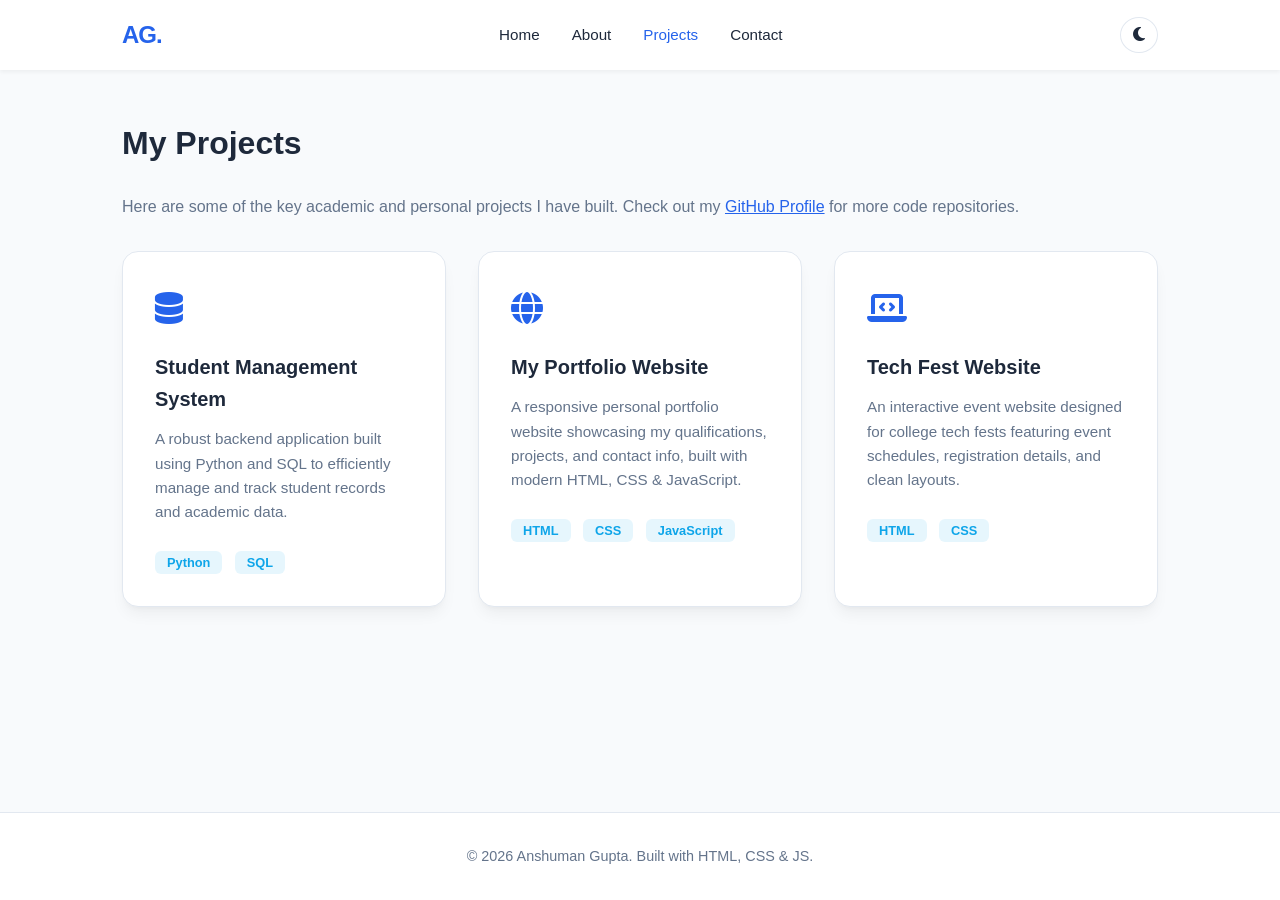
==== projects.html @ 90e6ac8f "Add files via upload" ====
<!DOCTYPE html>
<html lang="en">
<head>
    <meta charset="UTF-8">
    <meta name="viewport" content="width=device-width, initial-scale=1.0">
    <title>Projects | Anshuman Gupta</title>
    <link rel="stylesheet" href="style.css">
    <link rel="stylesheet" href="https://cdnjs.cloudflare.com/ajax/libs/font-awesome/6.4.0/css/all.min.css">
</head>
<body>
    <header class="navbar-header">
        <nav class="navb">
            <div class="logo">AG.</div>
            <ul class="nav-links">
                <li><a href="index.html">Home</a></li>
                <li><a href="about.html">About</a></li>
                <li><a href="projects.html" class="active">Projects</a></li>
                <li><a href="contact.html">Contact</a></li>
            </ul>
            <button id="themeToggle" class="theme-btn" title="Toggle Theme"><i class="fas fa-moon"></i></button>
        </nav>
    </header>

    <main class="container page-content">
        <section class="projects-section">
            <h2>My Projects</h2>
            <p class="subtitle">Here are some of the key academic and personal projects I have built. Check out my <a href="https://github.com/anshumanguptaa04" target="_blank" style="color: var(--accent-blue); text-decoration: underline;">GitHub Profile</a> for more code repositories.</p>
            
            <div class="projects-grid">
                <div class="project-card">
                    <div class="project-icon"><i class="fas fa-database"></i></div>
                    <h3>Student Management System</h3>
                    <p>A robust backend application built using Python and SQL to efficiently manage and track student records and academic data.</p>
                    <span class="tech-tag">Python</span> <span class="tech-tag">SQL</span>
                </div>

                <div class="project-card">
                    <div class="project-icon"><i class="fas fa-globe"></i></div>
                    <h3>My Portfolio Website</h3>
                    <p>A responsive personal portfolio website showcasing my qualifications, projects, and contact info, built with modern HTML, CSS & JavaScript.</p>
                    <span class="tech-tag">HTML</span> <span class="tech-tag">CSS</span> <span class="tech-tag">JavaScript</span>
                </div>

                <div class="project-card">
                    <div class="project-icon"><i class="fas fa-laptop-code"></i></div>
                    <h3>Tech Fest Website</h3>
                    <p>An interactive event website designed for college tech fests featuring event schedules, registration details, and clean layouts.</p>
                    <span class="tech-tag">HTML</span> <span class="tech-tag">CSS</span>
                </div>
            </div>
        </section>
    </main>

    <footer>
        <p>&copy; 2026 Anshuman Gupta. Built with HTML, CSS & JS.</p>
    </footer>

    <script src="script.js"></script>
</body>
</html>
---- style.css ----
/* Modern Professional Portfolio Styles */
:root {
    --bg-color: #f8fafc;
    --card-bg: #ffffff;
    --text-primary: #1e293b;
    --text-secondary: #64748b;
    --accent-blue: #2563eb;
    --accent-skyblue: #0ea5e9;
    --nav-bg: #ffffff;
    --border-color: #e2e8f0;
    --shadow: 0 10px 15px -3px rgba(0, 0, 0, 0.05), 0 4px 6px -4px rgba(0, 0, 0, 0.05);
}

body.dark-mode {
    --bg-color: #0f172a;
    --card-bg: #1e293b;
    --text-primary: #f8fafc;
    --text-secondary: #94a3b8;
    --accent-blue: #3b82f6;
    --accent-skyblue: #38bdf8;
    --nav-bg: #1e293b;
    --border-color: #334155;
    --shadow: 0 10px 15px -3px rgba(0, 0, 0, 0.3);
}

* {
    margin: 0;
    padding: 0;
    box-sizing: border-box;
    font-family: 'Segoe UI', Tahoma, Geneva, Verdana, sans-serif;
    transition: background-color 0.3s ease, color 0.3s ease;
}

body {
    background-color: var(--bg-color);
    color: var(--text-primary);
    line-height: 1.6;
    display: flex;
    flex-direction: column;
    min-height: 100vh;
}

/* Navbar */
.navbar-header {
    background-color: var(--nav-bg);
    box-shadow: 0 2px 4px rgba(0,0,0,0.05);
    position: sticky;
    top: 0;
    z-index: 1000;
}

.navb {
    max-width: 1100px;
    margin: 0 auto;
    padding: 1rem 2rem;
    display: flex;
    justify-content: space-between;
    align-items: center;
}

.logo {
    font-size: 1.5rem;
    font-weight: 700;
    color: var(--accent-blue);
    letter-spacing: -1px;
}

.nav-links {
    list-style: none;
    display: flex;
    gap: 2rem;
    align-items: center;
}

.nav-links a {
    text-decoration: none;
    color: var(--text-primary);
    font-weight: 500;
    font-size: 0.95rem;
    transition: color 0.2s;
}

.nav-links a:hover, .nav-links a.active {
    color: var(--accent-blue);
}

.theme-btn {
    background: none;
    border: 1px solid var(--border-color);
    color: var(--text-primary);
    padding: 0.5rem 0.75rem;
    border-radius: 50%;
    cursor: pointer;
    font-size: 1rem;
}

/* Layout Container */
.container {
    max-width: 1100px;
    margin: 0 auto;
    padding: 3rem 2rem;
    flex: 1;
    width: 100%;
}

/* Hero Section */
.hero-section {
    display: flex;
    align-items: center;
    justify-content: space-between;
    gap: 4rem;
    padding: 2rem 0;
}

.hero-content {
    flex: 1;
}

.badge {
    background-color: rgba(37, 99, 235, 0.1);
    color: var(--accent-blue);
    padding: 0.4rem 0.8rem;
    border-radius: 20px;
    font-size: 0.85rem;
    font-weight: 600;
    display: inline-block;
    margin-bottom: 1rem;
}

.hero-content h1 {
    font-size: 2.8rem;
    font-weight: 800;
    margin-bottom: 0.5rem;
    line-height: 1.2;
}

.highlight {
    color: var(--accent-blue);
}

.hero-content h2 {
    font-size: 1.3rem;
    color: var(--text-secondary);
    font-weight: 500;
    margin-bottom: 1.2rem;
}

.hero-content p {
    color: var(--text-secondary);
    margin-bottom: 1.5rem;
    font-size: 1.05rem;
}

.hero-buttons {
    display: flex;
    gap: 1rem;
    margin-bottom: 2rem;
}

.btn {
    padding: 0.75rem 1.5rem;
    border-radius: 8px;
    font-weight: 650;
    text-decoration: none;
    cursor: pointer;
    border: none;
    font-size: 0.95rem;
    transition: transform 0.2s, box-shadow 0.2s;
}

.btn:hover {
    transform: translateY(-2px);
    box-shadow: 0 4px 12px rgba(37, 99, 235, 0.2);
}

.primary-btn {
    background-color: var(--accent-blue);
    color: white;
}

.secondary-btn {
    background-color: transparent;
    border: 1px solid var(--border-color);
    color: var(--text-primary);
}

.accent-btn {
    background-color: var(--accent-skyblue);
    color: white;
}

.hero-image {
    flex: 0.8;
    display: flex;
    justify-content: center;
}

.profile-img {
    width: 280px;
    height: 280px;
    object-fit: cover;
    border-radius: 50%;
    border: 5px solid var(--card-bg);
    box-shadow: var(--shadow);
}

/* Interactive Box */
.interactive-box {
    background-color: var(--card-bg);
    padding: 1.2rem;
    border-radius: 12px;
    border: 1px solid var(--border-color);
    box-shadow: var(--shadow);
    display: inline-block;
}

#greetingMsg {
    margin-top: 0.75rem;
    font-weight: 600;
    color: var(--accent-blue);
}

/* Page Common Styles */
h2 {
    font-size: 2rem;
    margin-bottom: 1.5rem;
    position: relative;
}

.subtitle {
    color: var(--text-secondary);
    margin-bottom: 2rem;
}

/* About Section */
.about-grid {
    display: flex;
    gap: 3rem;
    align-items: center;
    background: var(--card-bg);
    padding: 2.5rem;
    border-radius: 16px;
    box-shadow: var(--shadow);
    border: 1px solid var(--border-color);
    margin-bottom: 3rem;
}

.about-text p {
    margin-bottom: 1rem;
    color: var(--text-secondary);
}

/* Education Table */
.table-container {
    background: var(--card-bg);
    border-radius: 16px;
    overflow: hidden;
    box-shadow: var(--shadow);
    border: 1px solid var(--border-color);
    margin-bottom: 3rem;
}

.styled-table {
    width: 100%;
    border-collapse: collapse;
    text-align: left;
}

.styled-table th, .styled-table td {
    padding: 1rem 1.5rem;
    border-bottom: 1px solid var(--border-color);
}

.styled-table th {
    background-color: rgba(37, 99, 235, 0.05);
    color: var(--accent-blue);
    font-weight: 600;
}

.styled-table tr:last-child td {
    border-bottom: none;
}

/* Skills Tags */
.skills-grid {
    display: flex;
    flex-wrap: wrap;
    gap: 0.8rem;
}

.skill-tag {
    background-color: var(--card-bg);
    border: 1px solid var(--border-color);
    padding: 0.6rem 1.2rem;
    border-radius: 8px;
    font-weight: 500;
    box-shadow: var(--shadow);
    color: var(--text-primary);
}

/* Projects Grid */
.projects-grid, .contact-grid {
    display: grid;
    grid-template-columns: repeat(auto-fit, minmax(300px, 1fr));
    gap: 2rem;
}

.project-card, .contact-card {
    background-color: var(--card-bg);
    padding: 2rem;
    border-radius: 16px;
    border: 1px solid var(--border-color);
    box-shadow: var(--shadow);
    transition: transform 0.2s;
}

.project-card:hover, .contact-card:hover {
    transform: translateY(-5px);
}

.project-icon, .contact-card i {
    font-size: 2rem;
    color: var(--accent-blue);
    margin-bottom: 1rem;
}

.project-card h3, .contact-card h3 {
    margin-bottom: 0.75rem;
    font-size: 1.25rem;
}

.project-card p, .contact-card p {
    color: var(--text-secondary);
    margin-bottom: 1.5rem;
    font-size: 0.95rem;
}

.contact-card a {
    color: var(--accent-skyblue);
    text-decoration: none;
    font-weight: 600;
}

.tech-tag {
    background-color: rgba(14, 165, 233, 0.1);
    color: var(--accent-skyblue);
    padding: 0.25rem 0.75rem;
    border-radius: 6px;
    font-size: 0.8rem;
    font-weight: 600;
    margin-right: 0.5rem;
}

/* Footer */
footer {
    text-align: center;
    padding: 2rem;
    background-color: var(--nav-bg);
    border-top: 1px solid var(--border-color);
    color: var(--text-secondary);
    font-size: 0.9rem;
}

/* Responsive */
@media (max-width: 768px) {
    .hero-section {
        flex-direction: column-reverse;
        text-align: center;
        gap: 2rem;
    }
    .hero-buttons {
        justify-content: center;
    }
    .about-grid {
        flex-direction: column;
        text-align: center;
    }
    .nav-links {
        display: none;
    }
}
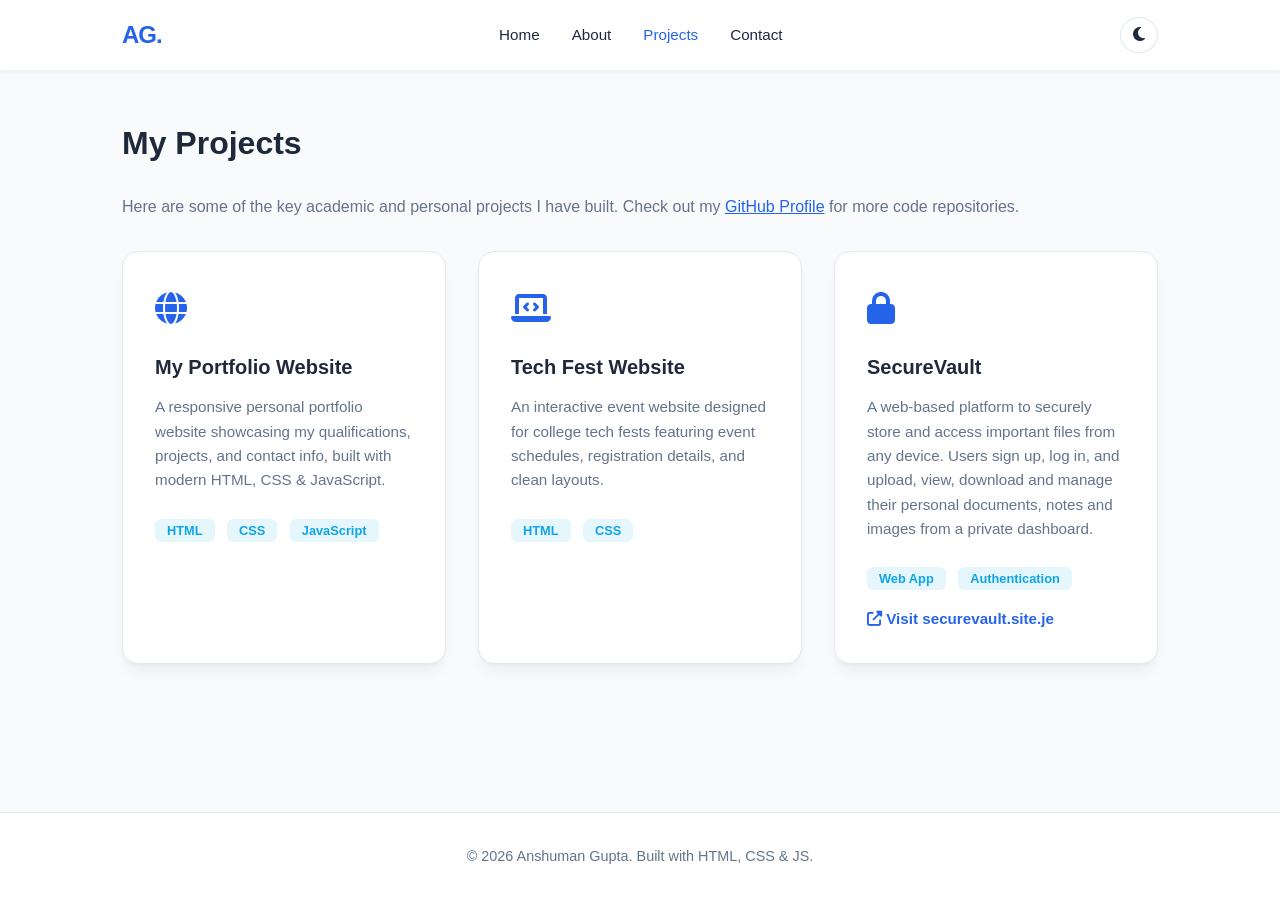
==== commit 343a5883: "Update project cards in projects.html Removed the Student Management System project card and added a" ====
--- a/projects.html
+++ b/projects.html
@@ -27,12 +27,6 @@
             <p class="subtitle">Here are some of the key academic and personal projects I have built. Check out my <a href="https://github.com/anshumanguptaa04" target="_blank" style="color: var(--accent-blue); text-decoration: underline;">GitHub Profile</a> for more code repositories.</p>
             
             <div class="projects-grid">
-                <div class="project-card">
-                    <div class="project-icon"><i class="fas fa-database"></i></div>
-                    <h3>Student Management System</h3>
-                    <p>A robust backend application built using Python and SQL to efficiently manage and track student records and academic data.</p>
-                    <span class="tech-tag">Python</span> <span class="tech-tag">SQL</span>
-                </div>
 
                 <div class="project-card">
                     <div class="project-icon"><i class="fas fa-globe"></i></div>
@@ -47,6 +41,14 @@
                     <p>An interactive event website designed for college tech fests featuring event schedules, registration details, and clean layouts.</p>
                     <span class="tech-tag">HTML</span> <span class="tech-tag">CSS</span>
                 </div>
+
+                <div class="project-card">
+                    <div class="project-icon"><i class="fas fa-lock"></i></div>
+                    <h3>SecureVault</h3>
+                    <p>A web-based platform to securely store and access important files from any device. Users sign up, log in, and upload, view, download and manage their personal documents, notes and images from a private dashboard.</p>
+                    <span class="tech-tag">Web App</span> <span class="tech-tag">Authentication</span>
+                    <p style="margin-top: 1rem; margin-bottom: 0;"><a href="https://securevault.site.je" target="_blank" rel="noopener" style="color: var(--accent-blue); font-weight: 600; text-decoration: none;"><i class="fas fa-external-link-alt"></i> Visit securevault.site.je</a></p>
+                </div>
             </div>
         </section>
     </main>
@@ -57,4 +59,4 @@
 
     <script src="script.js"></script>
 </body>
-</html>+</html>
